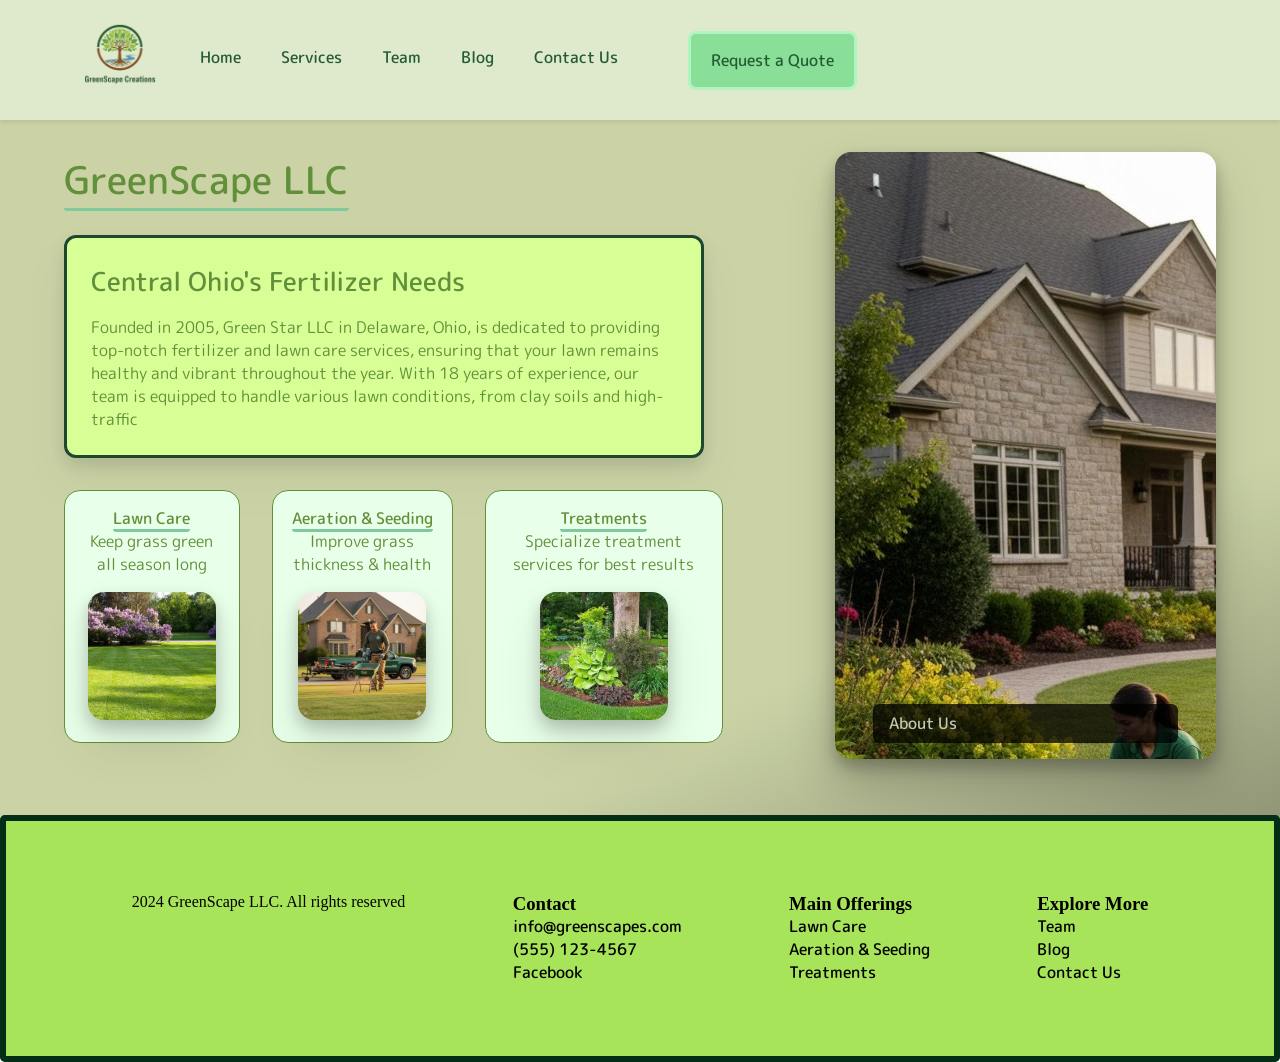
==== index.html @ 13d29cfb "About Us fix" ====
<!DOCTYPE html>
<html lang="en">
<head>
    <meta charset="UTF-8">
    <meta name="viewport" content="width=device-width, initial-scale=1.0">
    <title>Home page</title>
    <!-- CSS -->
    <link rel="stylesheet" href="./scripts/css/menu.css">
    <link rel="stylesheet" href="./scripts/css/index.css">
    <!-- Fonts -->
    <link rel="preconnect" href="https://fonts.googleapis.com">
    <link rel="preconnect" href="https://fonts.gstatic.com" crossorigin>
    <link href="https://fonts.googleapis.com/css2?family=Happy+Monkey&family=M+PLUS+Rounded+1c:wght@400;500&display=swap" rel="stylesheet">
</head>
<body>
    <!-- Navigation Bar -->
    <header class="navbar-container">
        <nav class="navbar font1Bold"> 
            <div class="navbar-brand">
                <a href="index.html"><img id="logo" src="img/logo2.png" alt="Logo 2"></a> 
                </div>

            <input type="checkbox" id="menu-toggle">
            
            <label for="menu-toggle" class="hamburger">
                <span class="bar"></span>
                <span class="bar"></span>
                <span class="bar"></span>
            </label>

            <ul class="nav-links">
                <li><a href="index.html">Home</a></li>
                
                <li class="dropdown" id="csharp-dropdown">
                    <a>Services</a>
                    <ul class="submenu">
                        <li><a href="lawncare.html">Lawn Care</a></li>
                        <li><a href="aeration-seeding.html">Aeration and Seeding</a></li>
                        <li><a href="treatments.html">Treatments</a></li>
                    </ul>
                </li>
                
                <li><a href="team.html">Team</a></li>
                <li><a href="blog.html">Blog</a></li>

                <li class="dropdown" id="javascript-dropdown">
                    <a href="contact-us.html">Contact Us</a>
                </li>

                <li id="request"><a href="request">Request a Quote</a></li>
            </ul>
        </nav>
    </header>

    <!-- Main -->
    <main id="main" class="font1Bold">
        <!-- Introduction -->
        <section id="containerIntro">
            <div class="introText">
                <div class="mainIntroTitle" data-text="GreenScape LLC">GreenScape LLC</div> <!-- Title -->
                <!-- Info Cards -->
                <div id="mainIntroGroup1">
                    <div class="mainIntroSubTitle">Central Ohio's Fertilizer Needs</div>
                    <span id="mainIntroDesc" class="font1">
                        Founded in 2005, Green Star LLC in Delaware,
                        Ohio, is dedicated to providing top-notch
                        fertilizer and lawn care services, ensuring
                        that your lawn remains healthy and vibrant
                        throughout the year. With 18 years of
                        experience, our team is equipped to handle
                        various lawn conditions, from clay soils
                        and high-traffic
                    </span>
                </div>
                <!-- Mini Cards -->
                <div id="mainIntroGroup2">
                    <div class="mainIntroCards">
                        <div id = "lawncare-anchor" href = "lawncare.html">
                            <a class="cardSplit" href = "lawncare.html">Lawn Care</a>
                            <p class="font1">Keep grass green all season long</p>
                            <img class="mainIntroCardImg1" src="./img/lawn2.jpg" alt="Example of lawn treatment services.">
                        </div>
                    </div>
                    <div class="mainIntroCards">
                        <div id = "aeration-anchor">
                            <a class="cardSplit" href = "aeration-seeding.html">Aeration & Seeding</a>
                            <p class="font1">Improve grass thickness & health</p>
                            <img class="mainIntroCardImg1" src="./img/house4.jpg" alt="Example of lawn treatment services.">
                        </div>                   
                    </div>
                    <div class="mainIntroCards">
                        <div id = "treatments-anchor" href = "treatments.html">
                            <a class="cardSplit" href = "treatments.html">Treatments</a>
                            <p class="font1">Specialize treatment services for best results</p>
                            <img class="mainIntroCardImg1" src="./img/flowerbed2.jpg" alt="Example of lawn treatment services.">
                        </div>
                    </div>
                </div>
            </div>
            <!-- Large Image -->
            <div id="mainIntroImg">
                <details id="mainIntroImgNav">
                    <summary id="mainIntroNavSum">About Us</summary>
                    <!-- Expansion - Invisible until :active -->
                    Founded in 2005, Green Star LLC in Delaware, Ohio, 
                    is dedicated to providing top-notch fertilizer and 
                    lawn care services, ensuring that your lawn remains 
                    healthy and vibrant throughout the year. With 18 
                    years of experience, our team is equipped to handle 
                    various lawn conditions, from clay soils and high-
                    traffic areas to poor water retention and nutrient 
                    competition. Our comprehensive lawn care program 
                    includes seasonal treatments that promote a lush, 
                    green, and weed-free lawn. Additionally, we offer 
                    aeration services to oxygenate the soil, strengthen 
                    roots, and encourage new growth in patchy areas. 
                    Our innovative fertilizer carbon treatments further 
                    enhance soil health, fostering a robust lawn.
                    <br>At Green Star LLC, customer satisfaction is our 
                    highest priority. We pride ourselves on being open 
                    and honest with our customers, ensuring thorough 
                    follow-ups and a job well done. Our commitment to 
                    exceptional customer service sets us apart from 
                    the competition. Discover the difference our 
                    expertise and dedication can make for your lawn. 
                    Email us at leefisher43@gmail.com to schedule a 
                    consultation and take the first step toward 
                    achieving a beautiful, healthy lawn.
                </details>
            </div>
        </section>
    </main>
    
    <!-- Footer -->
    <footer id="ftr">

    <div class="footer-container">
  <div class="footer-column">
    <p>2024 GreenScape LLC. All rights reserved</p>
  </div>

  <div class="footer-column">
    <h3>Contact</h3>
    <p><a class = "footer-elements" href="mailto:info@greenscapes.com">info@greenscapes.com</a></p>
    <p><a class = "footer-elements" href = "tel:+1555123457">(555) 123-4567</a></p>
    <p><a class = "footer-elements" href = "https://facebook.dacc-appdev.com/">Facebook</a></p>
  </div>

  <div class="footer-column">
    <h3>Main Offerings</h3>
    <p><a class = "footer-elements" href="lawncare.html">Lawn Care</a></p>
    <p><a class = "footer-elements" href="aeration-seeding.html">Aeration & Seeding</a></p>
    <p><a class = "footer-elements" href="treatments.html">Treatments</a></p>
  </div>

  <div class="footer-column">
    <h3>Explore More</h3>
    <p><a class = "footer-elements" href="team.html">Team</a></p>
    <p><a class = "footer-elements" href="blog.html">Blog</a></p>
    <p><a class = "footer-elements" href="contact-us.html">Contact Us</a></p>
  </div>
</div>
    </footer>
    
    
    <!-- JavaScript -->
    <script src="./scripts/js/script.js"></script>
</body>
</html>
---- scripts/css/menu.css ----
/* Base Reset and Styling */
* {
    margin: 0;
    padding: 0;
    box-sizing: border-box;
    list-style: none;
    text-decoration: none;
}

a{
    font-family: "M PLUS Rounded 1c", sans-serif;
    font-weight: 500;
    font-style: normal;
}

#request{
    background-color: #5fd87fab;
    border: solid 0.2rem #c2ffd2ab;
    border-radius: 0.5rem;
    /* Alignment */
    margin-left: 50px;
}

.text-container {
    text-align: center;
    padding: 50px 20px;
    color: #1f5030;
}

/* --- Navigation Container --- */
.navbar-container {
    background-color: #DFE9CB;
    box-shadow: 0 2px 5px rgba(0, 0, 0, 0.1);
}

.navbar {
    display: flex;
    /* Main Flexbox setting: Icon (left) and Links (right) */
    justify-content: space-between,; 
    align-items: center;
    padding: 0 20px;
    max-width: 1200px;
    max-height: 120px;
    margin: 0 auto; /* Center the navbar content */
}

#logo{
    height: 120px;
}

/* --- Left Side: Brand/Icon --- */
.navbar-brand a {
    color: #1f5030; /* Gold color for the brand name */
    padding: 15px 0;
    display: block;
}

/* --- Right Side: Navigation Links (Desktop) --- */
.nav-links {
    display: flex;
    justify-content: flex-end; /* Align links to the right */
    align-items: right; /* Align links to the right */
}

.nav-links > li {
    position: relative;
}

.nav-links a {
    display: block;
    padding: 15px 20px;
    color: #235C32;
    transition: background-color 0.3s;;
}

.nav-links a:hover {
    background-color: #b5d8cf;
    color: #1f5030;
}

/* --- Dropdown Styling (Desktop) --- */
.submenu {
    display: none;
    position: absolute;
    top: 100%;
    left: 0;
    background-color: #b5d8cf;
    min-width: 180px;
    z-index: 10;
    box-shadow: 0 5px 10px rgba(0, 0, 0, 0.2);
}

.dropdown:hover .submenu {
    display: block; 
}

.submenu a {
    padding: 10px 20px;
}

.submenu li:hover a {
    background-color: #76c4e2;
}

/* --- Hamburger Icon (Hidden on Desktop) --- */
#menu-toggle {
    display: none;
}

.hamburger {
    display: none; 
    cursor: pointer;
}

.bar {
    display: block;
    width: 25px;
    height: 3px;
    margin: 5px 0;
    background-color: white;
    transition: all 0.3s ease-in-out;
}
/* ========
Footer
======== */
#ftr{
    /* Background */
    background-color: #a7e459;
    border-style: solid;
    border-width: 0.4rem;
    border-radius: 0.3rem;
    border-color: #032e15;
    /* Spacing */
    margin: 1rem;
    gap: 5rem;
    position: relative;
    bottom: 0;

     
    text-align: left;
    padding: 2rem;
    margin: 0%;
    gap: 5rem;
    position: relative;
    bottom: -1.5rem;

   .footer-container {
  display: flex;            
  justify-content: space-around; 
  
  padding: 40px;           
  align-items: flex-start;  


}

.footer-column h3 {
  margin-top: 0;           /* Removes extra gap above the titles */
  font-weight: bold;
}
}

table {
    /* Alignment */
    width: 100%;
    text-align: left;
    /* Text */
    color: #032e15;
}
.bnt{
    /* Background */
    background-color: #1f5030;
    border: none;
    border-radius: 0.2rem;
    /* Text */
    color: #c0e86a;
    font-size: 1rem;
    font-weight: bold;
    /* Spacing */
    padding: 0.5rem 1rem;
    margin-left: 1rem;
    /* Animation */
    transition: background-color 0.3s ease, color 0.3s ease;
}
.btn1:hover{
    /* Background */
    background-color: #7fc99e;
    /* Text */
    color: #1f5030;
    /* Animation */
    transition: background-color 0.3s ease, color 0.3s ease;
}
.btn2:hover{
    /* Background */
    background-color: #7fc99e;
    /* Text */
    color: #1f5030;
    /* Animation */
    transition: background-color 0.3s ease, color 0.3s ease;
}
/* ==================================== */
/* --- Mobile/Tablet Responsiveness --- */
/* ==================================== */
@media (max-width: 768px) {
    
    .navbar {
        flex-wrap: wrap; /* Allow the nav-links to drop below the brand/hamburger */
        padding: 0 20px;
    }

    /* Show the hamburger icon */
    .hamburger {
        display: block; 
        padding: 15px 0;
    }

    /* Navigation Links (Mobile) */
    .nav-links {
        /* On mobile, the links take full width and stack vertically */
        flex-direction: column;
        width: 100%;
        max-height: 0; /* Initially hidden */
        overflow: hidden;
        transition: max-height 0.3s ease-out;
        background-color: #333; 
        text-align: center;
        /* Position links below the brand/hamburger by setting width to 100% */
        order: 1; /* Force nav-links to the second row in the flex container */
    }

    .nav-links > li {
        width: 100%;
        border-top: 1px solid #555;
    }
    
    /* Toggle menu open: Checkbox state controls visibility */
    #menu-toggle:checked ~ .nav-links {
        max-height: 500px; /* Must be larger than total link height */
    }

    /* Mobile Dropdowns */
    .submenu {
        position: static; /* Stack naturally below parent */
        width: 100%;
        display: none; /* Hide by default, show with JS 'active' class */
        background-color: #555;
    }

    /* JavaScript 'active' class for mobile submenu toggle */
    .dropdown.active .submenu {
        display: block;
    }
}
---- scripts/css/index.css ----
*{ /* Default Settings - applies to all elements listed in document */
    -webkit-user-drag: none; /* default dragging - rest applies to various browsers*/
    -khtml-user-drag: none;
    -moz-user-drag: none;
    -o-user-drag: none;
    /* Highlight */
    user-select: none; /* default selection - rest applies to various browsersff */
    -ms-user-select: none;
    -moz-user-select: none;
    -ms-touch-select: none;
    -webkit-user-select: none;
}
body{
    /* Background */
    background-image: linear-gradient(155deg, #cbd3a6 70%, #83886c); /* Applies two colors smoothly transitioning*/
    background-attachment: fixed;
    
}
/* ========
Containers
======== */
#containerIntro{
    /* Background */
    display: flex;
    gap: 2rem;
    /* Text */
    color: #62903A;
}

#mainIntroGroup1{
    /* Background */
    background: #d7ff96;
    border: solid 0.23rem #1e472f;
    border-radius: 0.75rem;
    display: flex;
    flex-direction: column;
    box-shadow: /* Creates a sharp shadow, then layers */
        0 0.5rem 1rem rgba(0, 0, 0, 0.1),
        0 1.5rem 3rem rgba(0, 0, 0, 0.05);
    /* alignment */
    margin-top: 1.5rem;
    margin-left: 2rem;
    padding: 1.5rem;
    gap: 1rem;
    /* sizing */
    width: clamp(30vw, 50vw, 60vw);
    /* Animation */
    transition: background-color 0.3s ease;
}
#mainIntroGroup1:hover{
    /* Background */
    background-color: #c0e86a;
    /* Animation */
    transition: background-color 0.3s ease;
}

#mainIntroGroup2{
    /* Background */
    display: flex;
    flex-direction: row;
    /* Alignment */
    margin: 2rem 1rem 1rem 2rem;
    gap: 2rem;
    justify-content: flex-start;
    text-align: center;
}
.mainIntroCards{
    /* Background */
    background-color: #e8ffe9;
    border: solid 0.1rem;
    border-radius: 1rem;
    /* Sizing */
    max-width: 15rem;
    /* Alignment */
    margin: 0 auto;
    padding: 1rem;
    /* Text */
    font-size: clamp(0.8rem, 1rem, 1.2rem);
    /* Animation */
    transition: transform 0.6s ease, background-color 0.9s ease, box-shadow 0.6s ease, color 0.6s ease;
}
.mainIntroCards:hover{
    /* Background */
    background-color: #b4d6b6;
    box-shadow: /* Creates a sharp shadow, then layers */
        0 0.5rem 1rem rgba(0, 0, 0, 0.25),
        0 1.5rem 3rem rgba(0, 0, 0, 0.2);
    /* text */
    color: #153322;
    /* Animation */
    transform: scale(1.04);
    transition: transform 0.3s ease, background-color 0.6s ease, box-shadow 0.3s ease, color 0.3s ease;
}

#mainIntroImg{
    /* Background */
    background-image: url("/img/introimage.jpg");
    border: 0 solid transparent;
    border-radius: 1rem;
    box-shadow: /* Creates a sharp shadow, then layers */
        0 0.5rem 1rem rgba(0, 0, 0, 0.25),
        0 1.5rem 3rem rgba(0, 0, 0, 0.2);
    aspect-ratio: 850 / 850;
    /* Alignment */
    margin: 2rem;
    margin-right: 4rem;
    gap: 2rem;
    position: relative;
    /* Sizing */
    width: clamp(25vw, 35vw, 40vw);
    /* Text */
    color:#c0c9b0;
    /* transition - when animation ends, transforms slowly back to place */
    transition: width 0.6s ease,transform 0.6s ease, box-shadow 0.6s ease;
}

#mainIntroImgNav{
    /* Background */
    background-color: #000000bb;
    border: 0 solid transparent;
    border-radius: 0.4rem;
    display: flex;
    /* sizing */
    width: 80%;
    /* Alignment */
    padding: 0.5rem 1rem;
    position: absolute;
    bottom: 1rem;
    left: 0;
    right: 0;
    justify-self: center;
    justify-content: center;
    /* Text */
    color: #c0c9b0;
    /* Animation */
    transition:
    transform 0.6s ease, color 0.2s ease,
}

/* ========
Elements
======== */
.mainIntroTitle{
    /* Background */
    border-bottom: solid 0.2rem #7fc99e;
    border-radius: 0.2rem;
    /* Sizing */
    width:fit-content;
    /* Alignment */
    margin-left: 2rem;
    /* Text */
    color: #62903A;
    font-size: clamp(2rem, 3vw, 4rem);
    /* Animation */
    transition: border-color 0.6s ease, color 0.6s ease;
}
.mainIntroTitle:hover{
    /* Background */
    border-color: #588a6d;
    /* Text */
    color: #456429;
    /* Animation */
    transition: border-color 0.3s ease, color 0.3s ease;
}

.mainIntroSubTitle{
    /* Sizing */
    width: auto;
    height: auto;
    /* Text */
    font-size: clamp(1.5rem, 2vw, 3rem);
    transition: color 0.6s ease;
}
.mainIntroSubTitle:hover{
    /* Text */
    color: #456429;
    /* Animation */
    transition: color 0.3s ease;
}

#mainIntroDesc{
    /* Animation */
    transition: color 0.6s ease;
}
#mainIntroDesc:hover{
    /* Text */
    color: #456429;
    /* Animation */
    transition: color 0.3s ease;
}

.introText {
    /* Background */
    display: flex;
    /* Alignment */
    flex-direction: column;
    margin-top: 0;
    margin: 2rem;
}

.cardSplit{
    /* Background */
    border-bottom: solid 0.2rem #7fc99e;
    border-radius: 0.2rem;
    /* Sizing */
    width: 80%;
    /* Alignment */
    margin: 0 auto;
    text-align: center;
    /* Animation */
    transition: border-color 0.6s ease, color 0.6s ease;
}
.cardSplit:hover{
    /* Background */
    border-color: #ccffe1;
    /* Text */
    color: #eaffd8;
    /* Animation */
    transition: border-color 0.3s ease, color 0.3s ease;
}

/* Image sets */
.mainIntroCardImg1 {
    /* Background */
    border: 0 solid transparent;
    border-radius: 1rem;
    box-shadow: /* Creates a sharp shadow, then layers */
        0 0.5rem 1rem rgba(0, 0, 0, 0.2),
        0 1.5rem 3rem rgba(0, 0, 0, 0.1);
    overflow: hidden;
    object-fit: cover;
    object-position: center;
    /* Alignment */
    margin-top: 1rem;
    gap: 2rem;
    /* Sizing */
    width: clamp(5vw, 10vw, 15vw);
    aspect-ratio: 1 / 1;
    /* transition - when animation ends, transforms slowly back to place */
    transition: transform 0.6s ease, border-radius 0.4s ease, box-shadow 0.6s ease;
}
.mainIntroCardImg1:active{
    /* Background */
    box-shadow: 
        0 1rem 2rem rgba(0, 0, 0, 0.5),
        0 2.5rem 5rem rgba(0, 0, 0, 0.2);
    border-radius: 2rem;
    /* Animation */
    transform: scale(1.2);
    transition: transform 0.3s ease, border-radius 0.2s ease, box-shadow 0.3s ease;
}

details[open] summary{
    color: transparent;
}

#SmryOpen1{
    color: #b4d6b6;
}
/* ========
Media
======== */
@media (max-width: 60rem){
    /* ======== 
    Containers
    ======== */
    #containerIntro{
        /* Background */
        display: flex;
        flex-direction: column;
        /* Alignment */
        justify-content: center;
        margin: auto;
    }
    #mainIntroGroup1{
        /* Background */
        display: flex;
        flex-direction: column;
        /* alignment */
        margin: auto;
        margin-bottom: 2rem;
        gap: 0;
        /* Sizing */
        width: auto;
        height: 20rem;
    }
    
    #mainIntroGroup2{
        /* Background */
        flex-direction: column;
        /* Alignment */
        margin: auto;
        gap: 2rem;
        /* Sizing */
    }
    .mainIntroCards{
        /* Alignment */
        
        /* Sizing */
        width: 40rem;
        height: 40rem;
    }

    #mainIntroImg{
        /* Alignment */
        margin: auto;
        gap: 1rem;
        /* Sizing */
        width: clamp(5rem, 20rem, 40rem)
    }
    /* Elements */
    .mainIntroTitle{
        margin-bottom: 1rem;
    }
}
/* ========
Text
======== */
.font1{ /* Font Styles */
  font-family: "M PLUS Rounded 1c", sans-serif;
  font-weight: 400;
  font-style: normal;
}
.font1Bold{
  font-family: "M PLUS Rounded 1c", sans-serif;
  font-weight: 500;
  font-style: normal;
}
a{ /* Text - links */
    text-decoration: none;
    color: inherit;
}
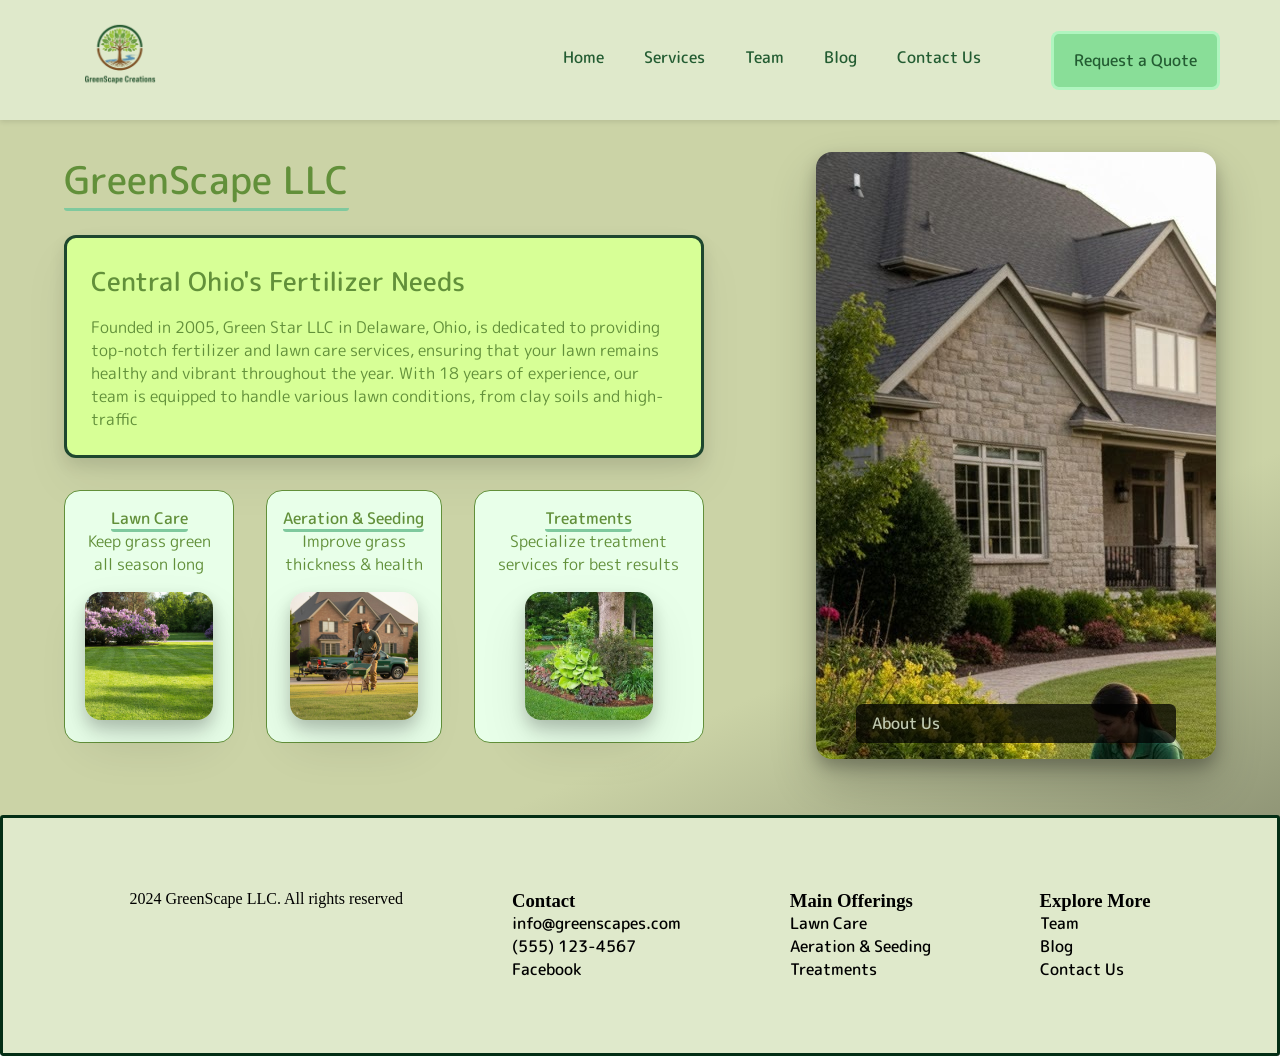
==== commit f4e703fd: "Details About Us fix" ====
--- a/index.html
+++ b/index.html
@@ -10,7 +10,7 @@
     <!-- Fonts -->
     <link rel="preconnect" href="https://fonts.googleapis.com">
     <link rel="preconnect" href="https://fonts.gstatic.com" crossorigin>
-    <link href="https://fonts.googleapis.com/css2?family=Happy+Monkey&family=M+PLUS+Rounded+1c:wght@400;500&display=swap" rel="stylesheet">
+    <link href="https://fonts.googleapis.com/css2?family=Happy+Monkey&family=M+PLUS+Rounded+1c:wght@400;500;700&display=swap" rel="stylesheet">
 </head>
 <body>
     <!-- Navigation Bar -->
@@ -132,7 +132,7 @@
     </main>
     
     <!-- Footer -->
-    <footer id="ftr">
+        <footer id="ftr">
 
     <div class="footer-container">
   <div class="footer-column">
--- a/scripts/css/menu.css
+++ b/scripts/css/menu.css
@@ -36,7 +36,7 @@
 .navbar {
     display: flex;
     /* Main Flexbox setting: Icon (left) and Links (right) */
-    justify-content: space-between,; 
+    justify-content: space-between; 
     align-items: center;
     padding: 0 20px;
     max-width: 1200px;
@@ -125,10 +125,10 @@
 ======== */
 #ftr{
     /* Background */
-    background-color: #a7e459;
+    background-color: #DFE9CB;
     border-style: solid;
-    border-width: 0.4rem;
-    border-radius: 0.3rem;
+    border-width: 0.2rem;
+    border-radius: 0.2rem;
     border-color: #032e15;
     /* Spacing */
     margin: 1rem;
--- a/scripts/css/index.css
+++ b/scripts/css/index.css
@@ -329,4 +329,67 @@
 a{ /* Text - links */
     text-decoration: none;
     color: inherit;
+}
+
+/* Ensure the image container acts as the anchor for the overlay */
+#mainIntroImg {
+    position: relative;
+    /* You likely already have a background-image and height set here */
+    min-height: 400px; /* Added just to ensure it has height if you don't have one set */
+    display: flex;
+    align-items: center;
+    justify-content: center;
+}
+
+/* The dark, semi-transparent box behind the text */
+.image-text-overlay {
+    background-color: rgba(0, 0, 0, 0.65); 
+    color: #ffffff; 
+    padding: 30px 40px;
+    border-radius: 12px;
+    text-align: center;
+    max-width: 80%; 
+    box-shadow: 0 8px 20px rgba(0, 0, 0, 0.4); 
+    
+    /* NEW: Controls the overflow */
+    max-height: 60vh; /* Prevents the box from being taller than 60% of the screen */
+    overflow-y: auto; /* Adds a vertical scrollbar if the text exceeds the max-height */
+}
+
+/* The Title */
+.overlay-title {
+    margin: 0 0 15px 0;
+    font-size: 2rem;
+    font-family: 'M PLUS Rounded 1c', sans-serif;
+    font-weight: 500;
+    text-transform: uppercase;
+    letter-spacing: 1px;
+}
+
+/* The Paragraph */
+.image-text-overlay {
+    background-color: rgba(0, 0, 0, 0.7); /* This dark box will stop the 'dots' */
+    padding: 30px;
+    border-radius: 15px;
+    margin: 20px;
+    font-family: Arial, Helvetica, sans-serif;
+}
+
+/* Custom Scrollbar for the overlay */
+.image-text-overlay::-webkit-scrollbar {
+    width: 8px;
+}
+
+.image-text-overlay::-webkit-scrollbar-track {
+    background: rgba(255, 255, 255, 0.1); 
+    border-radius: 10px;
+}
+
+.image-text-overlay::-webkit-scrollbar-thumb {
+    background: rgba(255, 255, 255, 0.5); 
+    border-radius: 10px;
+}
+
+.image-text-overlay::-webkit-scrollbar-thumb:hover {
+    background: rgba(255, 255, 255, 0.8); 
 }
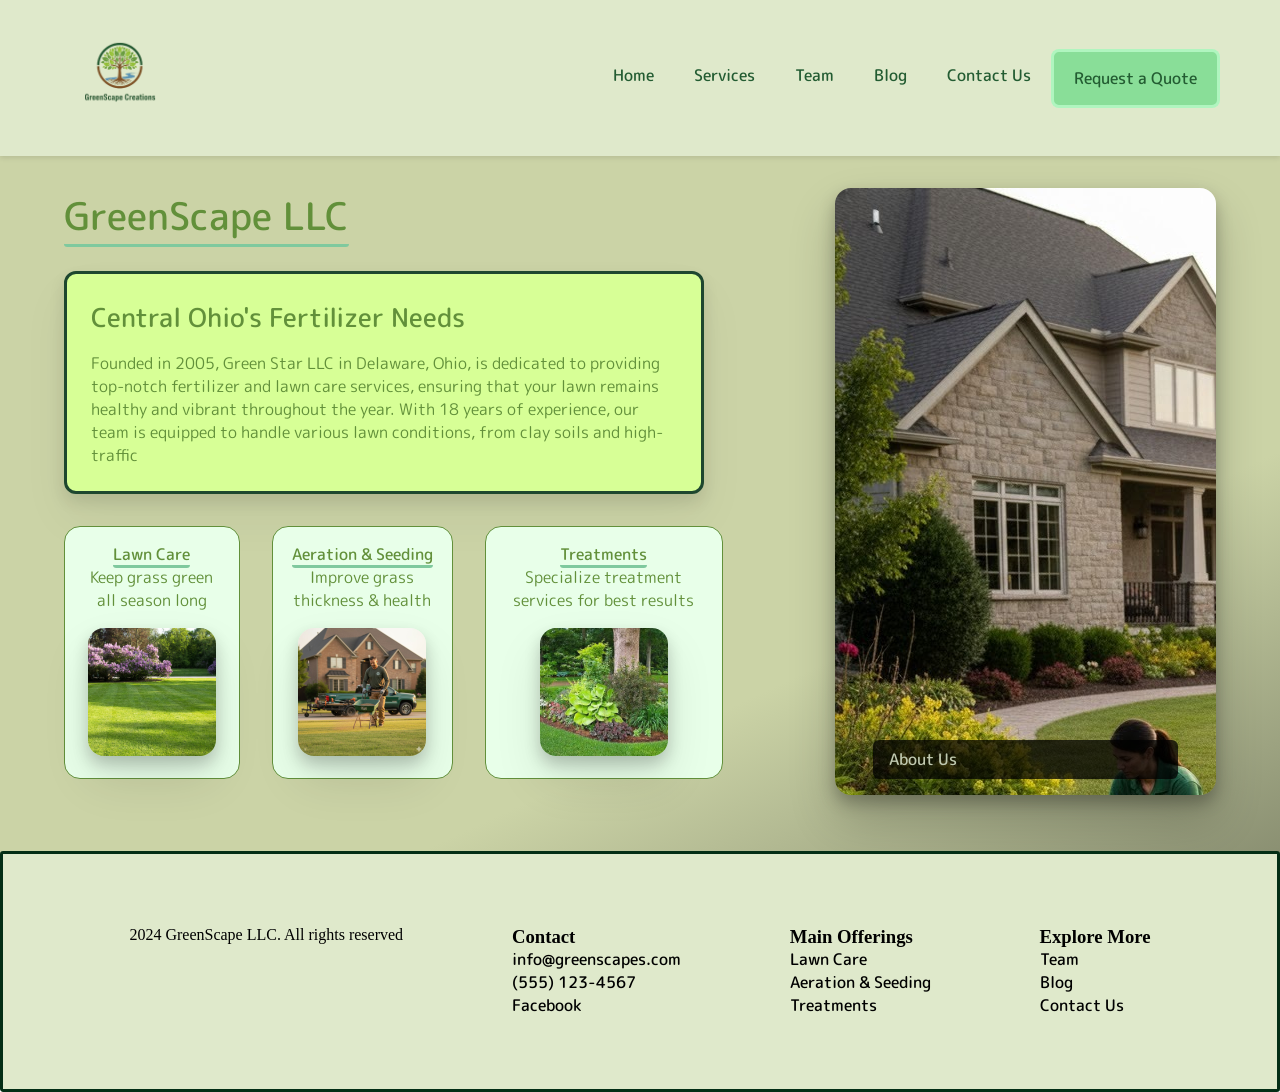
==== commit 885da041: "Minor edits" ====
--- a/index.html
+++ b/index.html
@@ -47,7 +47,7 @@
                     <a href="contact-us.html">Contact Us</a>
                 </li>
 
-                <li id="request"><a href="request">Request a Quote</a></li>
+                <li id="request"><a href="contact-us.html">Request a Quote</a></li>
             </ul>
         </nav>
     </header>
@@ -99,9 +99,8 @@
             </div>
             <!-- Large Image -->
             <div id="mainIntroImg">
-                <details id="mainIntroImgNav">
-                    <summary id="mainIntroNavSum">About Us</summary>
-                    <!-- Expansion - Invisible until :active -->
+                <details id="mainIntroImgAbout">
+                    <summary id="mainIntroAboutSum">About Us</summary>
                     Founded in 2005, Green Star LLC in Delaware, Ohio, 
                     is dedicated to providing top-notch fertilizer and 
                     lawn care services, ensuring that your lawn remains 
--- a/scripts/css/menu.css
+++ b/scripts/css/menu.css
@@ -17,8 +17,6 @@
     background-color: #5fd87fab;
     border: solid 0.2rem #c2ffd2ab;
     border-radius: 0.5rem;
-    /* Alignment */
-    margin-left: 50px;
 }
 
 .text-container {
@@ -40,7 +38,6 @@
     align-items: center;
     padding: 0 20px;
     max-width: 1200px;
-    max-height: 120px;
     margin: 0 auto; /* Center the navbar content */
 }
 
@@ -144,14 +141,12 @@
     position: relative;
     bottom: -1.5rem;
 
-   .footer-container {
-  display: flex;            
-  justify-content: space-around; 
+    .footer-container {
+    display: flex;            
+    justify-content: space-around; 
   
-  padding: 40px;           
-  align-items: flex-start;  
-
-
+    padding: 40px;           
+    align-items: flex-start;  
 }
 
 .footer-column h3 {
@@ -235,19 +230,31 @@
     
     /* Toggle menu open: Checkbox state controls visibility */
     #menu-toggle:checked ~ .nav-links {
-        max-height: 500px; /* Must be larger than total link height */
+        max-height: 1000px;; /* Must be larger than total link height */
     }
 
     /* Mobile Dropdowns */
     .submenu {
         position: static; /* Stack naturally below parent */
         width: 100%;
+        max-height: 0;
+        overflow: hidden;
         display: none; /* Hide by default, show with JS 'active' class */
         background-color: #555;
+        transition: max-height 0.3s ease;
     }
 
     /* JavaScript 'active' class for mobile submenu toggle */
     .dropdown.active .submenu {
-        display: block;
+         max-height: 300px;
+    }
+
+    .dropdown.active {
+        padding-bottom: 10px;
+    }
+
+
+    #request{
+        border-radius: 0;
     }
 }
--- a/scripts/css/index.css
+++ b/scripts/css/index.css
@@ -114,7 +114,7 @@
     transition: width 0.6s ease,transform 0.6s ease, box-shadow 0.6s ease;
 }
 
-#mainIntroImgNav{
+#mainIntroImgAbout{
     /* Background */
     background-color: #000000bb;
     border: 0 solid transparent;
@@ -134,7 +134,15 @@
     color: #c0c9b0;
     /* Animation */
     transition:
-    transform 0.6s ease, color 0.2s ease,
+    transform 0.6s ease, color 0.2s ease;
+}
+#mainIntroImgAbout:hover{
+    /* Text */
+    color: #e0ffd0;
+    /* Sizing */
+    transform: scale(1.05);
+    /* Animation */
+    transition: transform 0.3s ease;
 }
 
 /* ========
@@ -254,9 +262,6 @@
     color: transparent;
 }
 
-#SmryOpen1{
-    color: #b4d6b6;
-}
 /* ========
 Media
 ======== */
@@ -297,8 +302,8 @@
         /* Alignment */
         
         /* Sizing */
-        width: 40rem;
-        height: 40rem;
+        width: 20rem;
+        height: 18rem;
     }
 
     #mainIntroImg{
@@ -306,11 +311,26 @@
         margin: auto;
         gap: 1rem;
         /* Sizing */
-        width: clamp(5rem, 20rem, 40rem)
+        width: clamp(5rem, 30rem, 40rem)
     }
     /* Elements */
     .mainIntroTitle{
         margin-bottom: 1rem;
+    }
+
+    .mainIntroCardImg1{
+        width: 10rem;
+    }
+
+    #mainIntroImgAbout{
+        /* Background */
+        overflow-y: scroll;
+        overflow-wrap: break-word;
+        /* Sizing */
+        max-height: 20rem;
+        /* Scrollbar */
+        scrollbar-width: thin;
+        scrollbar-color: #85ffcc transparent;
     }
 }
 /* ========
@@ -329,67 +349,4 @@
 a{ /* Text - links */
     text-decoration: none;
     color: inherit;
-}
-
-/* Ensure the image container acts as the anchor for the overlay */
-#mainIntroImg {
-    position: relative;
-    /* You likely already have a background-image and height set here */
-    min-height: 400px; /* Added just to ensure it has height if you don't have one set */
-    display: flex;
-    align-items: center;
-    justify-content: center;
-}
-
-/* The dark, semi-transparent box behind the text */
-.image-text-overlay {
-    background-color: rgba(0, 0, 0, 0.65); 
-    color: #ffffff; 
-    padding: 30px 40px;
-    border-radius: 12px;
-    text-align: center;
-    max-width: 80%; 
-    box-shadow: 0 8px 20px rgba(0, 0, 0, 0.4); 
-    
-    /* NEW: Controls the overflow */
-    max-height: 60vh; /* Prevents the box from being taller than 60% of the screen */
-    overflow-y: auto; /* Adds a vertical scrollbar if the text exceeds the max-height */
-}
-
-/* The Title */
-.overlay-title {
-    margin: 0 0 15px 0;
-    font-size: 2rem;
-    font-family: 'M PLUS Rounded 1c', sans-serif;
-    font-weight: 500;
-    text-transform: uppercase;
-    letter-spacing: 1px;
-}
-
-/* The Paragraph */
-.image-text-overlay {
-    background-color: rgba(0, 0, 0, 0.7); /* This dark box will stop the 'dots' */
-    padding: 30px;
-    border-radius: 15px;
-    margin: 20px;
-    font-family: Arial, Helvetica, sans-serif;
-}
-
-/* Custom Scrollbar for the overlay */
-.image-text-overlay::-webkit-scrollbar {
-    width: 8px;
-}
-
-.image-text-overlay::-webkit-scrollbar-track {
-    background: rgba(255, 255, 255, 0.1); 
-    border-radius: 10px;
-}
-
-.image-text-overlay::-webkit-scrollbar-thumb {
-    background: rgba(255, 255, 255, 0.5); 
-    border-radius: 10px;
-}
-
-.image-text-overlay::-webkit-scrollbar-thumb:hover {
-    background: rgba(255, 255, 255, 0.8); 
 }
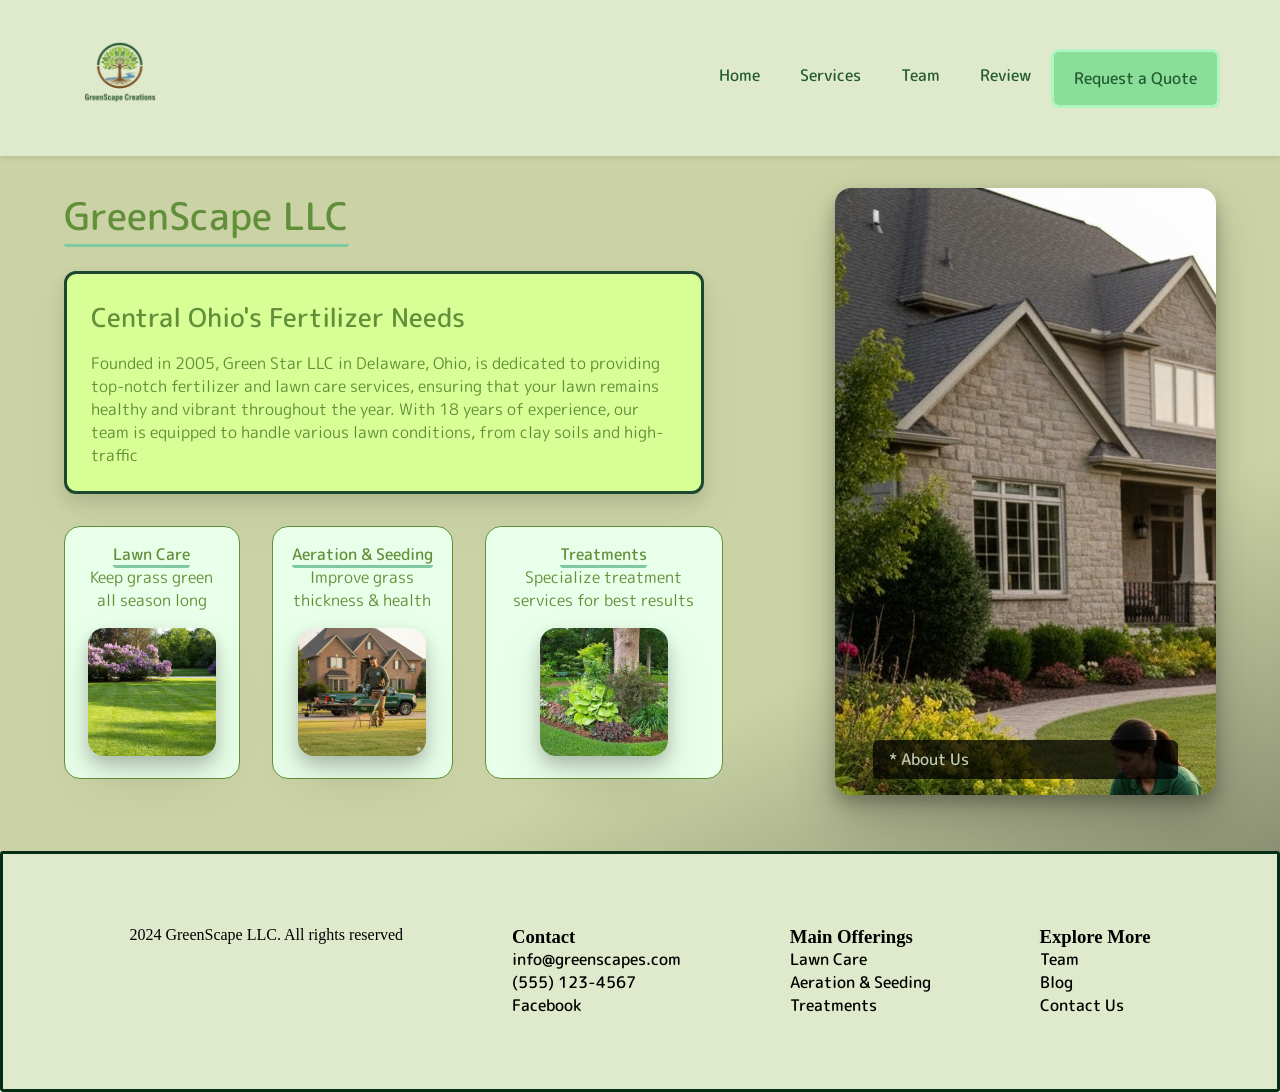
==== commit df38304d: "About Me Details fix" ====
--- a/index.html
+++ b/index.html
@@ -41,13 +41,12 @@
                 </li>
                 
                 <li><a href="team.html">Team</a></li>
-                <li><a href="blog.html">Blog</a></li>
+                <li><a href="blog.html">Review</a></li>
 
                 <li class="dropdown" id="javascript-dropdown">
-                    <a href="contact-us.html">Contact Us</a>
                 </li>
 
-                <li id="request"><a href="contact-us.html">Request a Quote</a></li>
+                <li id="request"><a href="blog.html">Request a Quote</a></li>
             </ul>
         </nav>
     </header>
--- a/scripts/css/index.css
+++ b/scripts/css/index.css
@@ -122,6 +122,7 @@
     display: flex;
     /* sizing */
     width: 80%;
+    max-height: 95%;
     /* Alignment */
     padding: 0.5rem 1rem;
     position: absolute;
@@ -130,8 +131,12 @@
     right: 0;
     justify-self: center;
     justify-content: center;
+    overflow-y: scroll;
     /* Text */
     color: #c0c9b0;
+    /* Scrollbar */
+        scrollbar-width: thin;
+        scrollbar-color: #85ffcc transparent;
     /* Animation */
     transition:
     transform 0.6s ease, color 0.2s ease;
@@ -258,7 +263,11 @@
     transition: transform 0.3s ease, border-radius 0.2s ease, box-shadow 0.3s ease;
 }
 
-details[open] summary{
+summary::before {
+ content: "* ";
+ cursor: pointer;
+}
+details[open] summary::after {
     color: transparent;
 }
 
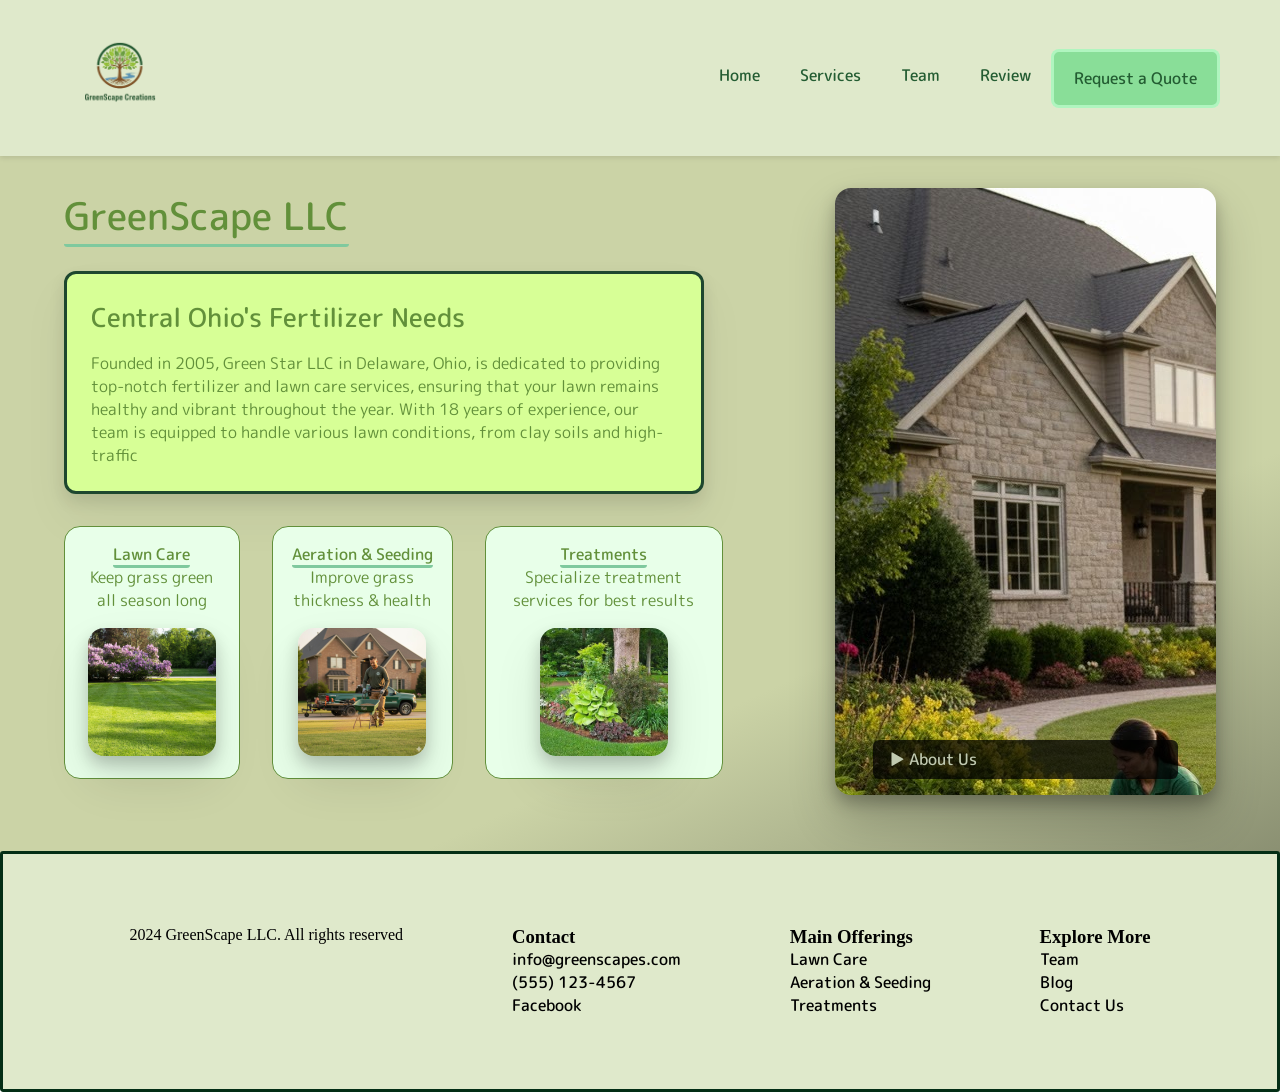
==== commit 3cd8be56: "Details index.html fix" ====
--- a/index.html
+++ b/index.html
@@ -121,7 +121,7 @@
                     exceptional customer service sets us apart from 
                     the competition. Discover the difference our 
                     expertise and dedication can make for your lawn. 
-                    Email us at leefisher43@gmail.com to schedule a 
+                    Email us at <a class="emailHighlight" href="mailto:leefisher43@gmail.com">leefisher43@gmail.com</a> to schedule a 
                     consultation and take the first step toward 
                     achieving a beautiful, healthy lawn.
                 </details>
--- a/scripts/css/index.css
+++ b/scripts/css/index.css
@@ -264,11 +264,16 @@
 }
 
 summary::before {
- content: "* ";
+ content: "▶ ";
  cursor: pointer;
 }
+details[open] summary {
+    font-size: 0rem;
+}
 details[open] summary::after {
-    color: transparent;
+    content: "▼";
+    font-size: 1rem;
+    margin-right: 1rem;
 }
 
 /* ========
@@ -358,4 +363,17 @@
 a{ /* Text - links */
     text-decoration: none;
     color: inherit;
+}
+
+/* Special Text Styles */
+.emailHighlight{
+    color: #c9ff9a;
+    text-decoration: underline;
+}
+.emailHighlight:active{
+    color: #678a49;
+    text-decoration: underline;
+}
+.emailHighlight:visited{
+    color: #3b6e0f;
 }
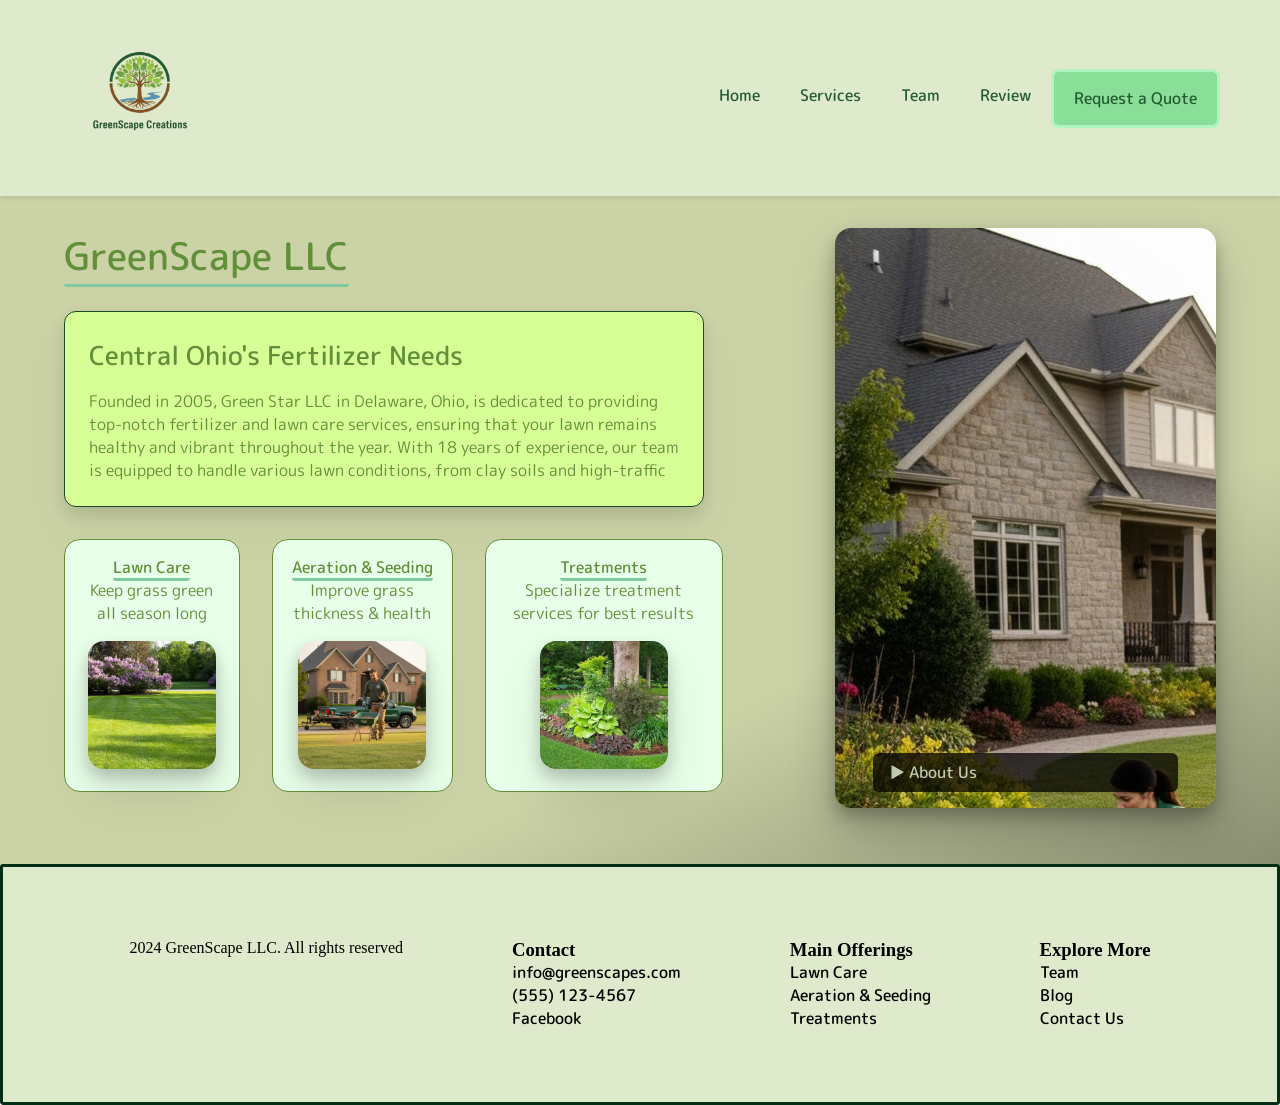
==== commit b26e7f30: "navbar fix" ====
--- a/index.html
+++ b/index.html
@@ -41,7 +41,7 @@
                 </li>
                 
                 <li><a href="team.html">Team</a></li>
-                <li><a href="blog.html">Review</a></li>
+                <li><a href="reviews.html">Review</a></li>
 
                 <li class="dropdown" id="javascript-dropdown">
                 </li>
--- a/scripts/css/menu.css
+++ b/scripts/css/menu.css
@@ -42,7 +42,7 @@
 }
 
 #logo{
-    height: 120px;
+    height: 160px;
 }
 
 /* --- Left Side: Brand/Icon --- */
--- a/scripts/css/index.css
+++ b/scripts/css/index.css
@@ -16,6 +16,20 @@
     background-attachment: fixed;
     
 }
+
+summary::before {
+ content: "▶ ";
+ cursor: pointer;
+}
+details[open] summary {
+    font-size: 0rem;
+}
+details[open] summary::after {
+    content: "▼";
+    font-size: 1rem;
+    margin-right: 1rem;
+    cursor: pointer;
+}
 /* ========
 Containers
 ======== */
@@ -30,7 +44,7 @@
 #mainIntroGroup1{
     /* Background */
     background: #d7ff96;
-    border: solid 0.23rem #1e472f;
+    border: solid 0.1rem #1e472f;
     border-radius: 0.75rem;
     display: flex;
     flex-direction: column;
@@ -262,20 +276,6 @@
     transform: scale(1.2);
     transition: transform 0.3s ease, border-radius 0.2s ease, box-shadow 0.3s ease;
 }
-
-summary::before {
- content: "▶ ";
- cursor: pointer;
-}
-details[open] summary {
-    font-size: 0rem;
-}
-details[open] summary::after {
-    content: "▼";
-    font-size: 1rem;
-    margin-right: 1rem;
-}
-
 /* ========
 Media
 ======== */
